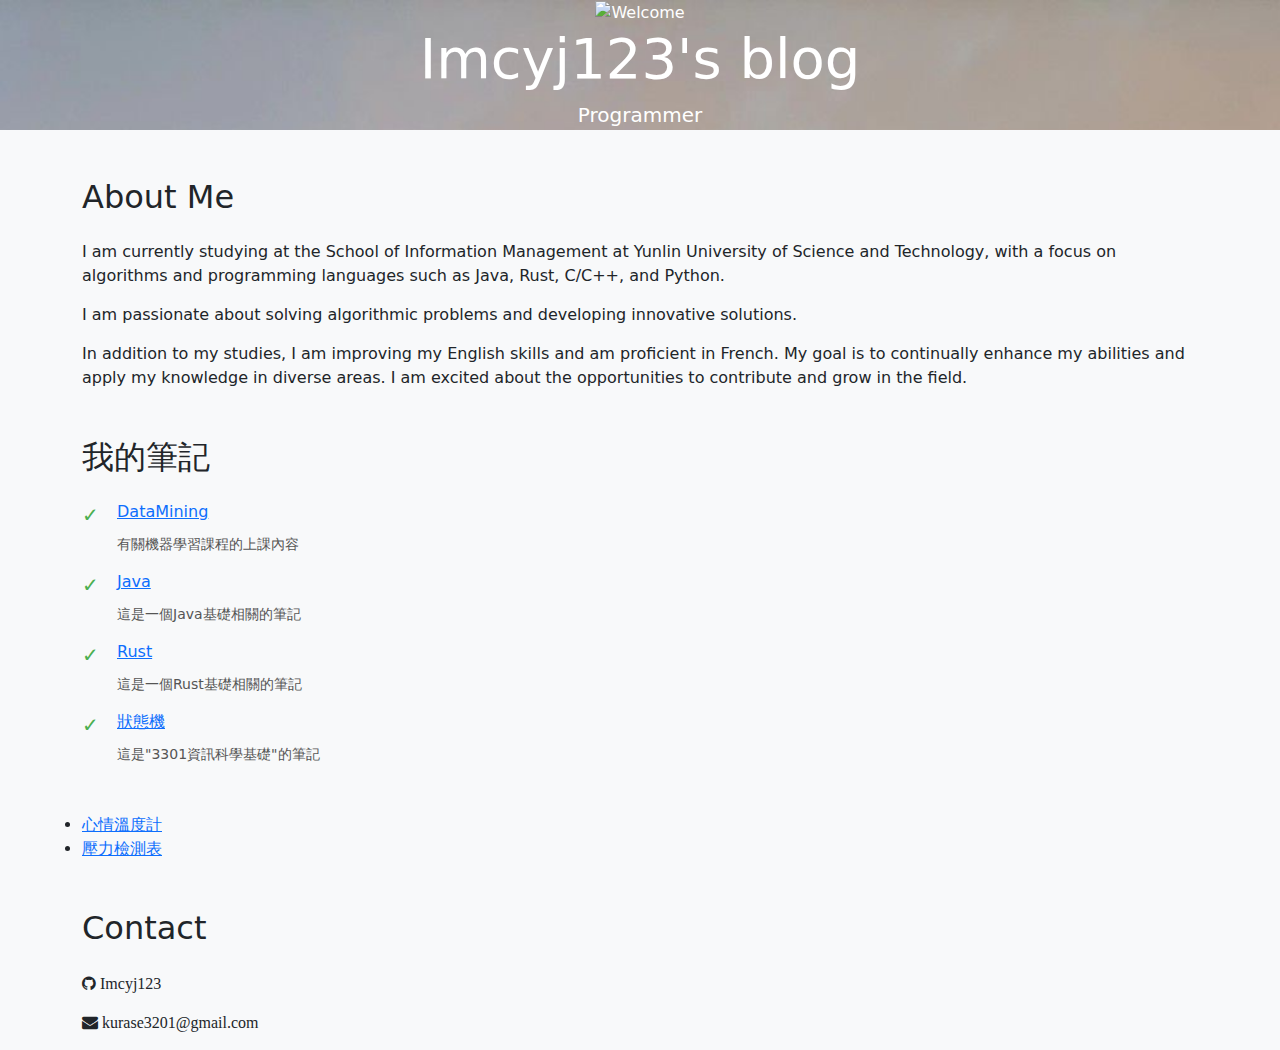
==== index.html @ 579b1a51 "update pressure.html" ====
<!DOCTYPE html>
<html lang="en">

<head>
	<meta charset="UTF-8">
	<meta name="viewport" content="width=device-width, initial-scale=1">
	<title>Imcyj123 Personal Homepage</title>
	<link rel="stylesheet" href="https://cdnjs.cloudflare.com/ajax/libs/font-awesome/5.15.3/css/all.min.css"
		integrity="sha384-ezvSkd1ISwE2z47M2tkz/KzCXL1XCI1rXnK3iXEeTwKfoU/GpV7WoBdI9K9sdQV5" crossorigin="anonymous">
	<!-- Bootstrap CSS -->
	<link href="https://cdn.jsdelivr.net/npm/bootstrap@5.3.0/dist/css/bootstrap.min.css" rel="stylesheet">
	<link rel="stylesheet" href="https://cdnjs.cloudflare.com/ajax/libs/font-awesome/4.7.0/css/font-awesome.min.css">
	<!-- Custom CSS -->
	<style>
		body {
			background-color: #f8f9fa;
		}

		.jumbotron {
			background-image: url('images/sky.jpg');
			background-repeat: no-repeat;
            background-attachment: fixed;
            background-size: cover;
			color: #fff;
		}
		
		p {
			margin-bottom: 15px;
		}

		
		ul.custom-list {
            list-style-type: none; 
            padding: 0;
        }
        ul.custom-list li {
            position: relative;
            padding-left: 35px;
            margin-bottom: 15px;
            font-size: 16px;
        }
        ul.custom-list li::before {
            content: '✓';
            position: absolute;
            left: 0;
            color: #4CAF50;
            font-size: 20px; 
        }
        .extra-content {
            margin-top: 10px;
            font-size: 14px; 
            color: #555;
        }
	</style>
</head>

<body>

	<!-- Navbar -->
	<!--
	<nav class="navbar navbar-expand-lg navbar-dark bg-dark">
		<div class="container">
			<a class="navbar-brand" href="#">Imcyj123</a>
			<button class="navbar-toggler" type="button" data-bs-toggle="collapse" data-bs-target="#navbarNav"
				aria-controls="navbarNav" aria-expanded="false" aria-label="Toggle navigation">
				<span class="navbar-toggler-icon"></span>
			</button>
			<div class="collapse navbar-collapse" id="navbarNav">
				<ul class="navbar-nav ms-auto">
					<li class="nav-item">
						<a class="nav-link" href="#about">About Me</a>
					</li>
					<li class="nav-item">
						<a class="nav-link" href="#portfolio">Portfolio</a>
					</li>
					<li class="nav-item">
						<a class="nav-link" href="#contact">Contact</a>
					</li>
				</ul>
			</div>
		</div>
	</nav>
	-->



	<!-- Jumbotron -->
	<div class="jumbotron text-center">
		<img src="your-profile-picture.jpg" alt="Welcome" class="profile-picture">
		<h1 class="display-4">Imcyj123's blog</h1>
		<p class="lead">Programmer</p>
	</div>

	<!-- About Me Section -->
	<section id="about" class="container mt-5">
		<h2 class="mb-4">About Me</h2>
		<p>I am currently studying at the School of Information Management at Yunlin University of Science and Technology, with a focus on algorithms and programming languages such as Java, Rust, C/C++, and Python.</p>
		<p>I am passionate about solving algorithmic problems and developing innovative solutions.</p>
		<p>In addition to my studies, I am improving my English skills and am proficient in French. My goal is to continually enhance my abilities and apply my knowledge in diverse areas. I am excited about the opportunities to contribute and grow in the field.</p>

	</section>

	<section id="about" class="container mt-5">
		<h2 class="mb-4">我的筆記</h2>
		<ul class="custom-list">
			<li><a href="https://hackmd.io/@tnF354U0SlerY9BhCzG5VQ/SkP7HGcGT" target="_blank">DataMining</a><div class="extra-content">有關機器學習課程的上課內容</div></li>
			<li><a href="https://hackmd.io/@tnF354U0SlerY9BhCzG5VQ/ByspFKXe9" target="_blank">Java</a><div class="extra-content">這是一個Java基礎相關的筆記</div></li>
			<li><a href="https://hackmd.io/@tnF354U0SlerY9BhCzG5VQ/HkQauLY7q" target="_blank">Rust</a><div class="extra-content">這是一個Rust基礎相關的筆記</div></li>
			<li><a href="https://hackmd.io/@tnF354U0SlerY9BhCzG5VQ/rk2lbbjNC" target="_blank">狀態機</a><div class="extra-content">這是"3301資訊科學基礎"的筆記</div></li>
		</ul>
	</section>

	<!-- Contact Section -->
	<section id="about" class="container mt-5">
		<li><a href="./BSRS.html"><div>心情溫度計</div></a></li>
		<li><a href="./pressure.html"><div>壓力檢測表</div></a></li>
	</section>
	
	<section id="contact" class="container mt-5">
		<h2 class="mb-4">Contact</h2>
		<p><i class="fa fa-github">  Imcyj123</i></p>
		<p><i class="fa fa-envelope"> kurase3201@gmail.com</i></p>
	</section>

	<!-- Bootstrap JS (optional) -->
	<script src="https://cdn.jsdelivr.net/npm/bootstrap@5.3.0/dist/js/bootstrap.bundle.min.js"></script>

</body>

</html>
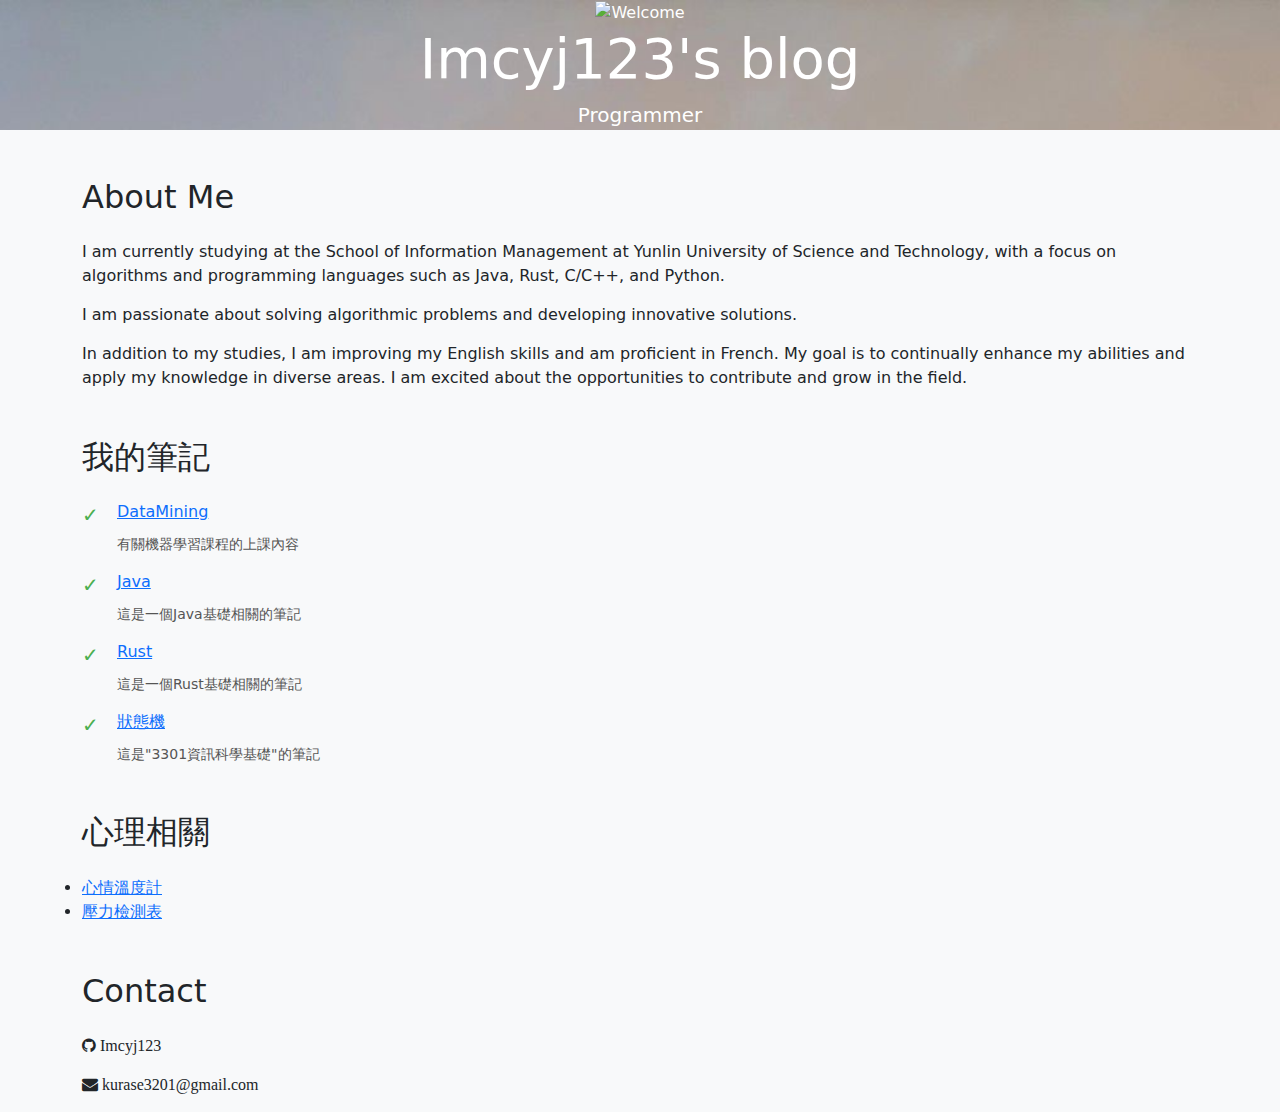
==== commit a5349208: "update pressure.html" ====
--- a/index.html
+++ b/index.html
@@ -112,6 +112,7 @@
 
 	<!-- Contact Section -->
 	<section id="about" class="container mt-5">
+		<h2 class="mb-4">心理相關</h2>
 		<li><a href="./BSRS.html"><div>心情溫度計</div></a></li>
 		<li><a href="./pressure.html"><div>壓力檢測表</div></a></li>
 	</section>
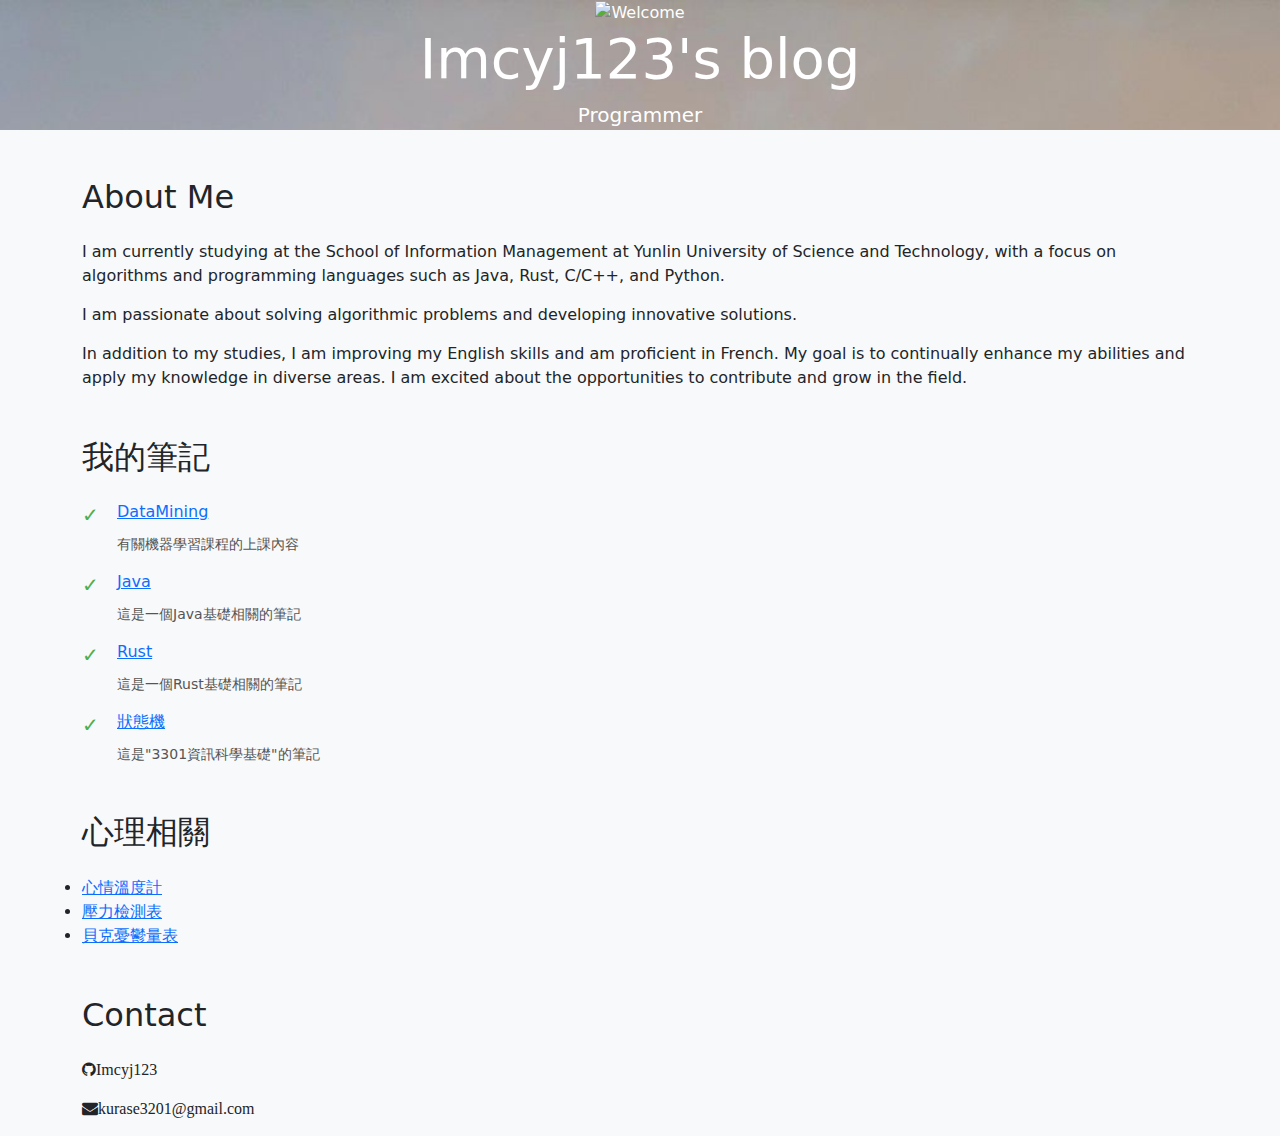
==== commit 65e6e4e3: "update BDI.html" ====
--- a/index.html
+++ b/index.html
@@ -113,14 +113,15 @@
 	<!-- Contact Section -->
 	<section id="about" class="container mt-5">
 		<h2 class="mb-4">心理相關</h2>
-		<li><a href="./BSRS.html"><div>心情溫度計</div></a></li>
-		<li><a href="./pressure.html"><div>壓力檢測表</div></a></li>
+		<li><a href="./BSRS.html">心情溫度計</a></li>
+		<li><a href="./pressure.html">壓力檢測表</a></li>
+		<li><a href="./BDI.html">貝克憂鬱量表</a></li>
 	</section>
 	
 	<section id="contact" class="container mt-5">
 		<h2 class="mb-4">Contact</h2>
-		<p><i class="fa fa-github">  Imcyj123</i></p>
-		<p><i class="fa fa-envelope"> kurase3201@gmail.com</i></p>
+		<p><i class="fa fa-github">Imcyj123</i></p>
+		<p><i class="fa fa-envelope">kurase3201@gmail.com</i></p>
 	</section>
 
 	<!-- Bootstrap JS (optional) -->
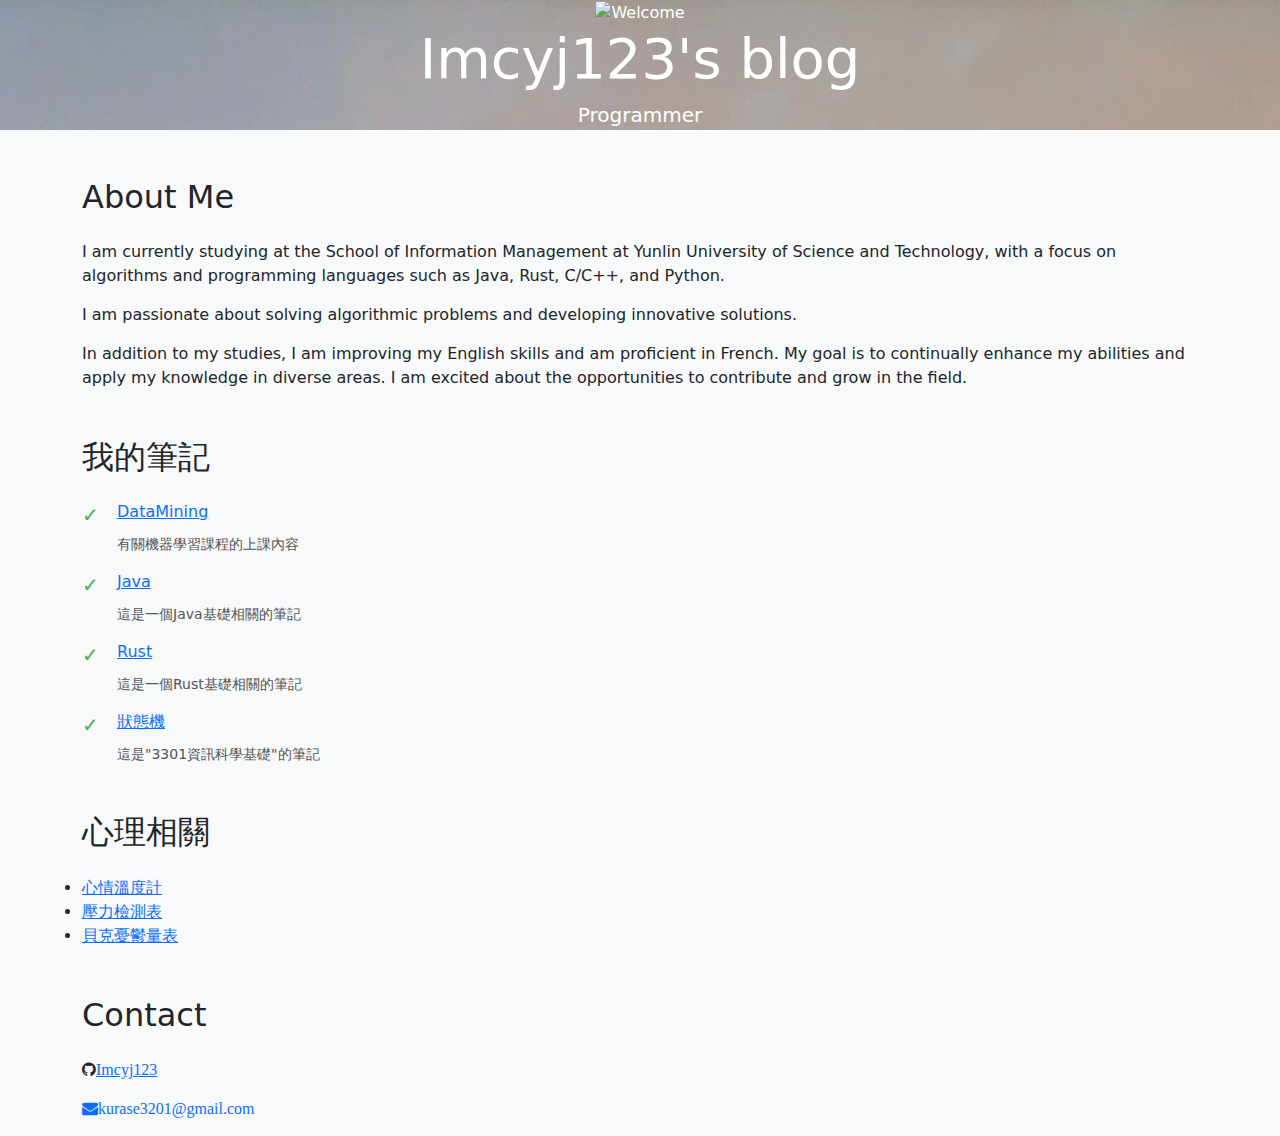
==== commit ba154919: "update" ====
--- a/index.html
+++ b/index.html
@@ -120,7 +120,7 @@
 	
 	<section id="contact" class="container mt-5">
 		<h2 class="mb-4">Contact</h2>
-		<p><i class="fa fa-github">Imcyj123</i></p>
+		<p><i class="fa fa-github"><a href="https://github.com/Imcyj123">Imcyj123</i></p>
 		<p><i class="fa fa-envelope">kurase3201@gmail.com</i></p>
 	</section>
 
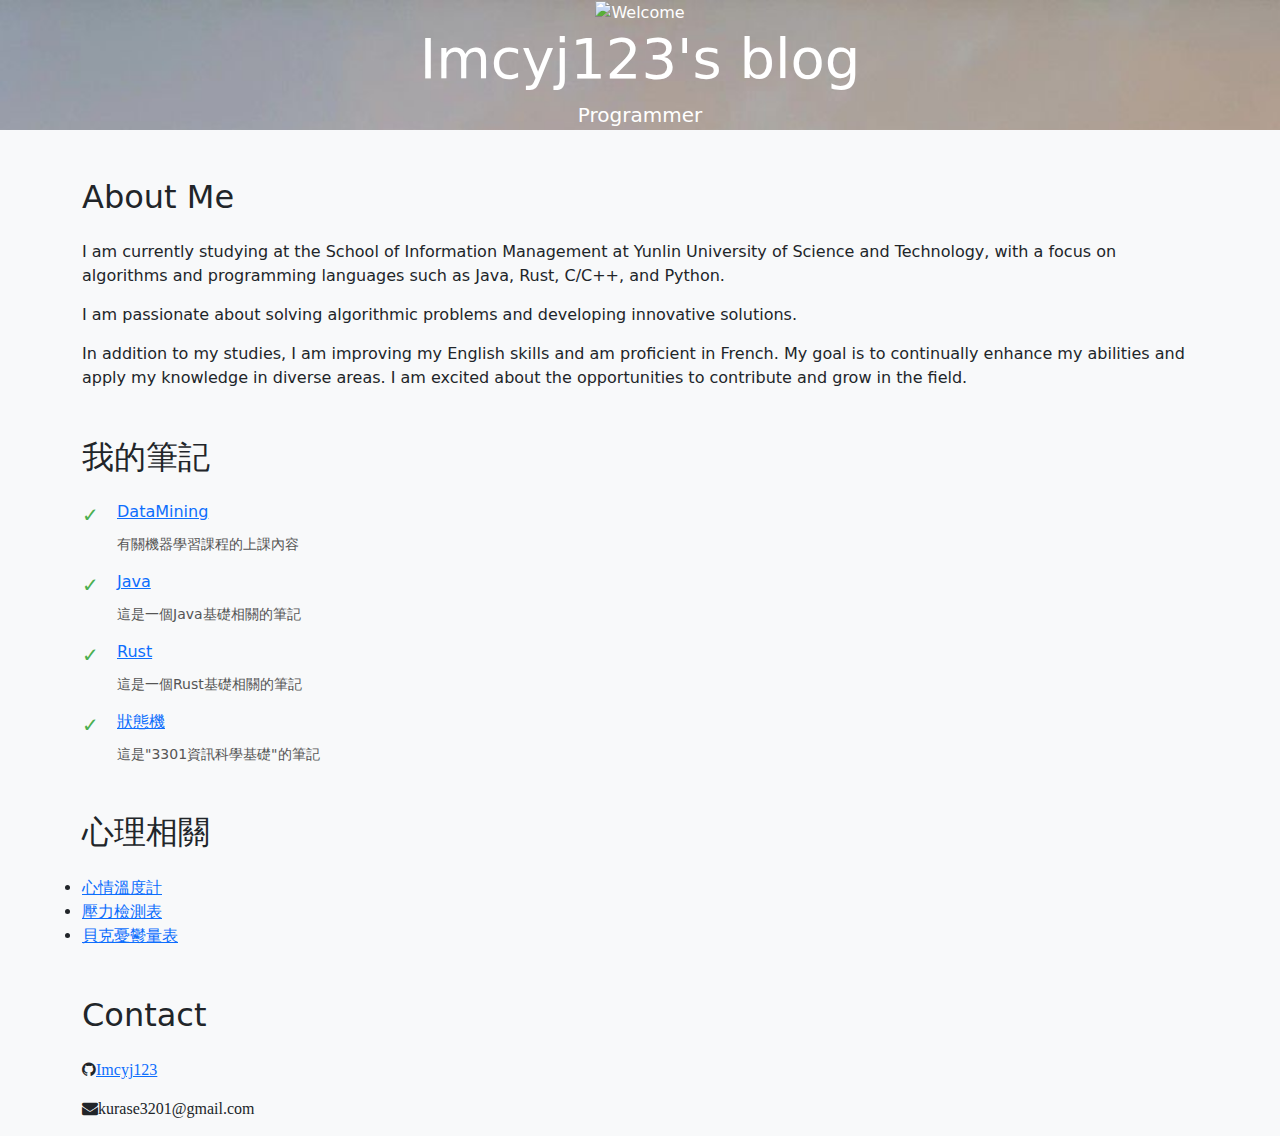
==== commit ff641105: "update" ====
--- a/index.html
+++ b/index.html
@@ -120,7 +120,7 @@
 	
 	<section id="contact" class="container mt-5">
 		<h2 class="mb-4">Contact</h2>
-		<p><i class="fa fa-github"><a href="https://github.com/Imcyj123">Imcyj123</i></p>
+		<p><i class="fa fa-github"><a href="https://github.com/Imcyj123">Imcyj123</i></a></p>
 		<p><i class="fa fa-envelope">kurase3201@gmail.com</i></p>
 	</section>
 
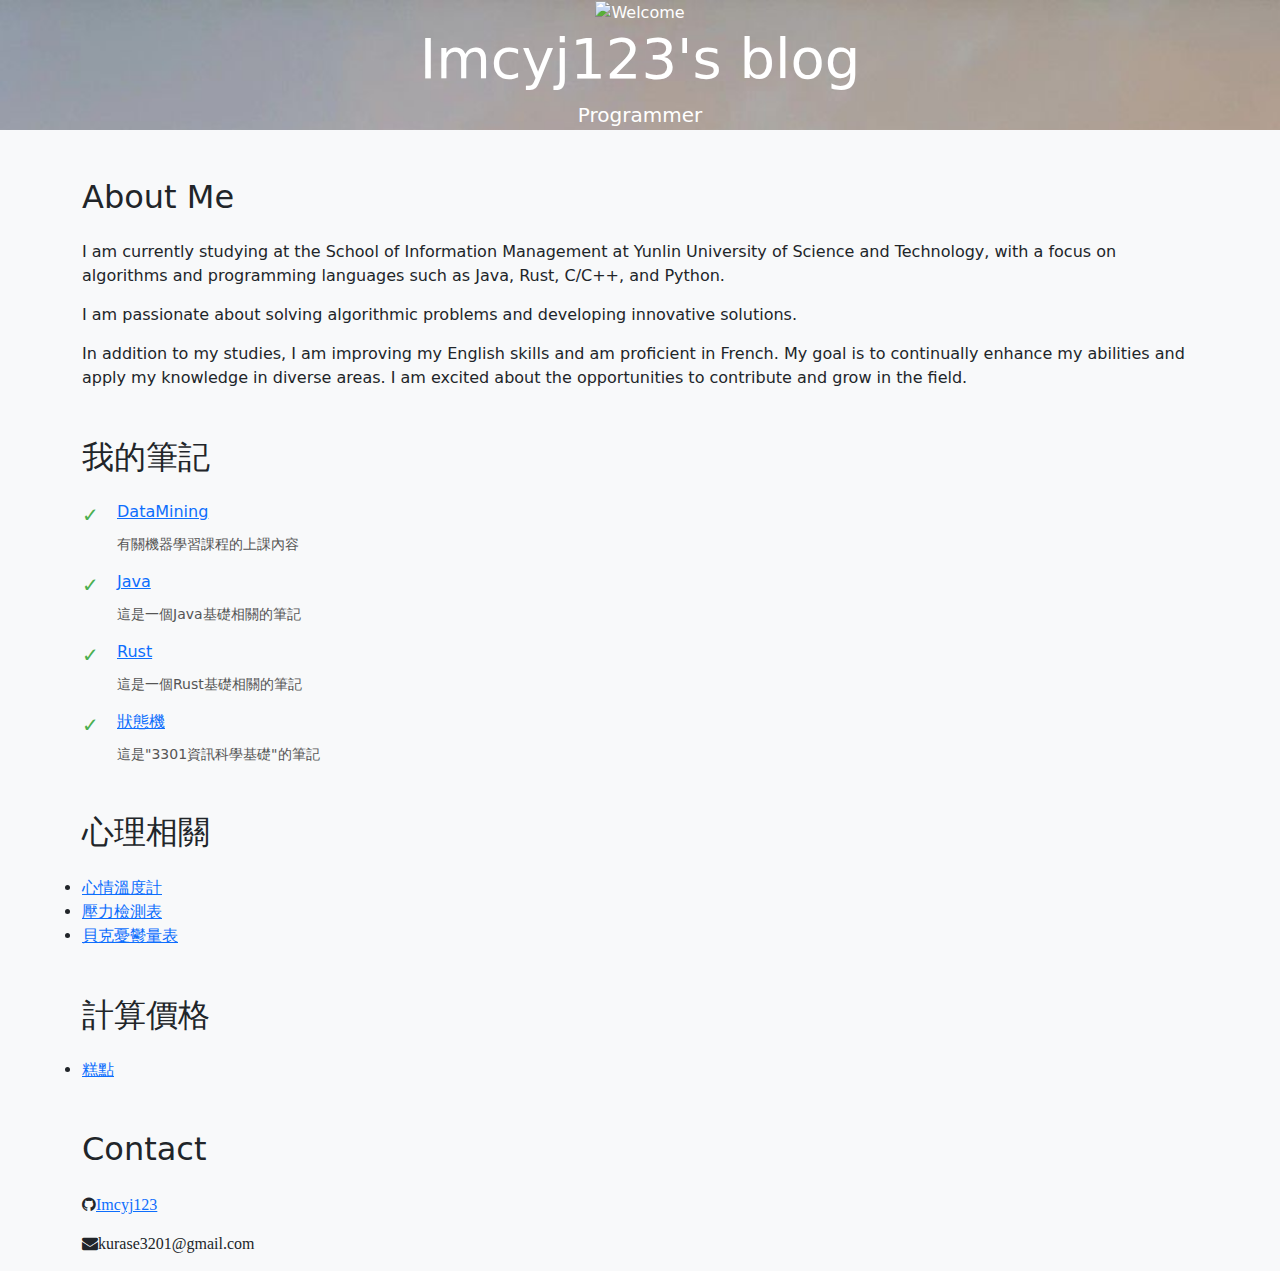
==== commit aa653a7a: "add cake.html" ====
--- a/index.html
+++ b/index.html
@@ -118,6 +118,11 @@
 		<li><a href="./BDI.html">貝克憂鬱量表</a></li>
 	</section>
 	
+	<section id="about" class="container mt-5">
+		<h2 class="mb-4">計算價格</h2>
+		<li><a href="./cake.html">糕點</a></li>
+	</section>
+	
 	<section id="contact" class="container mt-5">
 		<h2 class="mb-4">Contact</h2>
 		<p><i class="fa fa-github"><a href="https://github.com/Imcyj123">Imcyj123</i></a></p>
